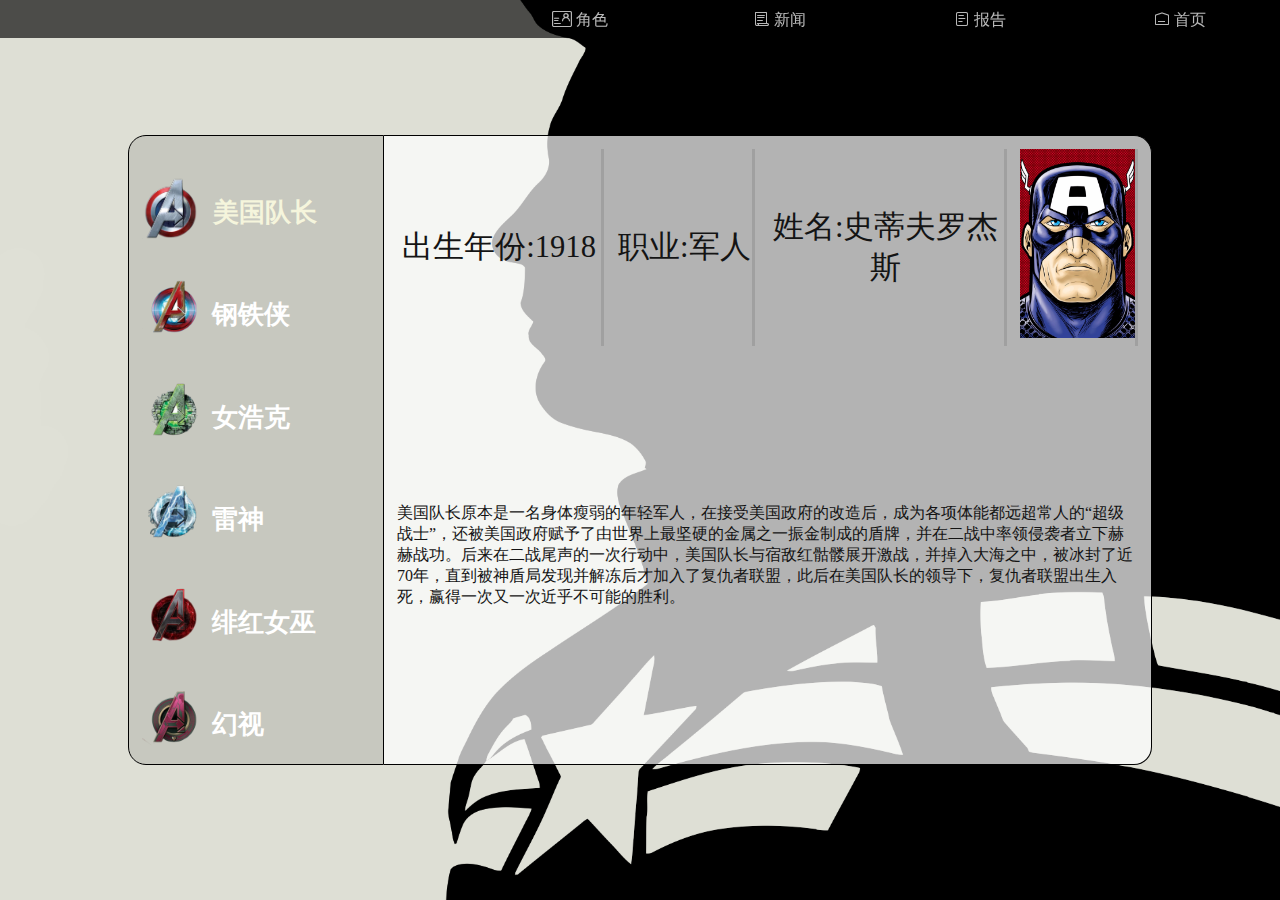
==== avengers.html @ 7fb4d600 "Add files via upload" ====
<!DOCTYPE html>
<html>
    <head>
        <meta charset="utf-8">
        <meta name="viewport" content="width=device-width, initial-scale=1.0" />
        <link rel="shortcut icon" href="./icons/favicon.ico" />
        <link rel="stylesheet" href="./css/font/iconfont.css" />
        <link rel="stylesheet" href="./css/Avengers.css" />
        <title>Avengers</title>
    </head>
    <body>
        <header id="top">
            <nav >
                <ul class="nav">
                    <li class="clear">
                        <a href="index.html">
                            <span class="iconfont iconfont-index"></span>
                            首页
                        </a>
                    </li>
                    <li class="clear">
                        <a href="report.html">
                            <span class="iconfont iconfont-report"></span>
                            报告
                        </a>
                    </li>
                    <li class="clear">
                        <a href="news.html">
                            <span class="iconfont iconfont-news"></span>
                            新闻
                        </a>
                    </li>
                    <li class="clear erji">
                        <a>
                            <span class="iconfont iconfont-id"></span>
                            角色
                        </a>
                        <div class="nav2">
                            <ul>
                                <li>
                                    <a href="avengers.html">
                                        <span class="iconfont iconfont-id"></span>
                                        复仇者
                                    </a>
                                </li>
                                <li>
                                    <a href="otherhero.html">
                                        <span class="iconfont iconfont-id"></span>
                                        其他英雄
                                    </a>
                                </li>
                            </ul>
                        </div>
                    </li>
                </ul>
            </nav>
        </header>
        <main>
            <div class="captain" ID="first">
                    <table class="name">
                        <tbody>
                            <tr>
                                <td>
                                    <button class="active">
                                        <img src="./icons/美队.jpg">
                                       <span>美国队长</span>
                                    </button>
                                </td>
                            </tr>
                            <tr>
                                <td>
                                    <button onclick="display1()">
                                        <img src="./icons/铁人.jpg">
                                        <span>钢铁侠</span>
                                    </button>
                                </td>
                            </tr>
                            <tr>
                                <td>
                                    <button onclick="display2()">
                                        <img src="./icons/浩克.jpg">
                                        <span>女浩克</span>
                                    </button>
                                </td>
                            </tr>
                            <tr>
                                <td>
                                    <button onclick="display3()">
                                        <img src="./icons/雷神.jpg">
                                        <span>雷神</span>
                                    </button>
                                </td>
                            </tr>
                            <tr>
                                <td>
                                    <button onclick="display4()">
                                        <img src="./icons/女巫.jpg">
                                        <span>绯红女巫</span>
                                    </button>
                                </td>
                            </tr>
                            <tr>
                                <td>
                                    <button onclick="display5()">
                                        <img src="./icons/幻视.jpg">
                                        <span>幻视</span>
                                    </button>
                                </td>
                            </tr>
                        </tbody>
                    </table>
                    <table class="information">
                        <tbody style="width:100%">
                            <tr style="height: 30%;width: 1em;" class="firstline">
                                <td style="width: 30%;">
                                    <span>出生年份:1918</span>
                                </td>
                                <td style="width: 20%;">
                                    <span>职业:军人</span>
                                </td>
                                <td style="width: 35%;">
                                    <span>姓名:史蒂夫罗杰斯</span>
                                </td>
                                <td style="width: 15%;">
                                    <img src="./images/美国队长.jpg">
                                </td>
                            </tr>
                            <tr style="height: 70%;width: 100%;">
                                <td colspan="4">美国队长原本是一名身体瘦弱的年轻军人，在接受美国政府的改造后，成为各项体能都远超常人的“超级战士”，还被美国政府赋予了由世界上最坚硬的金属之一振金制成的盾牌，并在二战中率领侵袭者立下赫赫战功。后来在二战尾声的一次行动中，美国队长与宿敌红骷髅展开激战，并掉入大海之中，被冰封了近70年，直到被神盾局发现并解冻后才加入了复仇者联盟，此后在美国队长的领导下，复仇者联盟出生入死，赢得一次又一次近乎不可能的胜利。</td>
                            </tr>
                        </tbody>
                    </table>
            </div>
            <div class="ironman" ID="second">
                <table class="name">
                    <tbody>
                        <tr>
                            <td>
                                <button onclick="display21()">
                                    <img src="./icons/美队.jpg">
                                   <span>美国队长</span>
                                </button>
                            </td>
                        </tr>
                        <tr>
                            <td>
                                <button class="active">
                                    <img src="./icons/铁人.jpg">
                                    <span>钢铁侠</span>
                                </button>
                            </td>
                        </tr>
                        <tr>
                            <td>
                                <button onclick="display22()">
                                    <img src="./icons/浩克.jpg">
                                    <span>女浩克</span>
                                </button>
                            </td>
                        </tr>
                        <tr>
                            <td>
                                <button onclick="display23()">
                                    <img src="./icons/雷神.jpg">
                                    <span>雷神</span>
                                </button>
                            </td>
                        </tr>
                        <tr>
                            <td>
                                <button onclick="display24()">
                                    <img src="./icons/女巫.jpg">
                                    <span>绯红女巫</span>
                                </button>
                            </td>
                        </tr>
                        <tr>
                            <td>
                                <button onclick="display25()">
                                    <img src="./icons/幻视.jpg">
                                    <span>幻视</span>
                                </button>
                            </td>
                        </tr>
                    </tbody>
                </table>
                <table class="information">
                    <tbody style="width:100%">
                        <tr style="height: 30%;width: 1em;" class="firstline">
                            <td style="width: 30%;">
                                <span>出生年份:1970</span>
                            </td>
                            <td style="width: 20%;">
                                <span>职业:CEO</span>
                            </td>
                            <td style="width: 35%;">
                                <span>姓名:托尼·史塔克</span>
                            </td>
                            <td style="width: 15%;">
                                <img src="./images/钢铁侠.jpg">
                            </td>
                        </tr>
                        <tr style="height: 70%;width: 100%;">
                            <td colspan="4">托尼·史塔克是斯塔克工业的董事长，从父亲霍华德·斯塔克那里接手了庞大的家业，以他独特的生活方式与其聪明才智及天才发明家闻名。斯塔克曾是世界顶尖的武器制造商，一次与死亡擦肩而过的经历迫使他重新思考自身的价值，并最终意识到可以把自己惊人的天分用在更好的事情上。在此之后他制造出了极为先进的钢铁侠盔甲。</td>
                        </tr>
                    </tbody>
                </table>
                </div>
                <div class="shehulk" ID="third">
                    <table class="name">
                        <tbody>
                            <tr>
                                <td>
                                    <button onclick="display31()">
                                        <img src="./icons/美队.jpg">
                                       <span>美国队长</span>
                                    </button>
                                </td>
                            </tr>
                            <tr>
                                <td>
                                    <button onclick="display32()">
                                        <img src="./icons/铁人.jpg">
                                        <span>钢铁侠</span>
                                    </button>
                                </td>
                            </tr>
                            <tr>
                                <td>
                                    <button class="active">
                                        <img src="./icons/浩克.jpg">
                                        <span>女浩克</span>
                                    </button>
                                </td>
                            </tr>
                            <tr>
                                <td>
                                    <button onclick="display33()">
                                        <img src="./icons/雷神.jpg">
                                        <span>雷神</span>
                                    </button>
                                </td>
                            </tr>
                            <tr>
                                <td>
                                    <button onclick="display34()">
                                        <img src="./icons/女巫.jpg">
                                        <span>绯红女巫</span>
                                    </button>
                                </td>
                            </tr>
                            <tr>
                                <td>
                                    <button onclick="display35()">
                                        <img src="./icons/幻视.jpg">
                                        <span>幻视</span>
                                    </button>
                                </td>
                            </tr>
                        </tbody>
                    </table>
                    <table class="information">
                        <tbody style="width:100%">
                            <tr style="height: 30%;width: 1em;" class="firstline">
                                <td style="width: 30%;">
                                    <span>出生年份:1980</span>
                                </td>
                                <td style="width: 20%;">
                                    <span>职业:律师</span>
                                </td>
                                <td style="width: 35%;">
                                    <span>姓名:珍妮佛·沃尔特斯</span>
                                </td>
                                <td style="width: 15%;">
                                    <img src="./images/女浩克.png">
                                </td>
                            </tr>
                            <tr style="height: 70%;width: 100%;">
                                <td colspan="4">珍妮佛·苏珊·沃尔特斯是绿巨人—布鲁斯·班纳的表妹，一位洛杉矶女律师。她的父亲则是洛城的一名警官。作为刑事律师的她整天生活在危险中，黑帮为阻止詹妮弗上庭辩护而开枪射杀她，受重伤的她急需输血，碰巧布鲁斯·班纳在洛杉矶，因血库缺血所以他紧急给詹妮弗输了自己被伽马射线辐射的血，由此詹妮弗的DNA也产生了突变，有了变身能力，而成为女浩克。</td>
                            </td>
                            </tr>
                        </tbody>
                    </table>
                </div>
                <div class="thor" ID="fourth">
                    <table class="name">
                        <tbody>
                            <tr>
                                <td>
                                    <button onclick="display41()">
                                        <img src="./icons/美队.jpg">
                                       <span>美国队长</span>
                                    </button>
                                </td>
                            </tr>
                            <tr>
                                <td>
                                    <button onclick="display42()">
                                        <img src="./icons/铁人.jpg">
                                        <span>钢铁侠</span>
                                    </button>
                                </td>
                            </tr>
                            <tr>
                                <td>
                                    <button onclick="display43()">
                                        <img src="./icons/浩克.jpg">
                                        <span>女浩克</span>
                                    </button>
                                </td>
                            </tr>
                            <tr>
                                <td>
                                    <button class="active">
                                        <img src="./icons/雷神.jpg">
                                        <span>雷神</span>
                                    </button>
                                </td>
                            </tr>
                            <tr>
                                <td>
                                    <button onclick="display44()">
                                        <img src="./icons/女巫.jpg">
                                        <span>绯红女巫</span>
                                    </button>
                                </td>
                            </tr>
                            <tr>
                                <td>
                                    <button onclick="display45()">
                                        <img src="./icons/幻视.jpg">
                                        <span>幻视</span>
                                    </button>
                                </td>
                            </tr>
                        </tbody>
                    </table>
                    <table class="information">
                        <tbody style="width:100%">
                            <tr style="height: 30%;width: 1em;" class="firstline">
                                <td style="width: 30%;">
                                    <span>出生年份:不详</span>
                                </td>
                                <td style="width: 20%;">
                                    <span>职业:无</span>
                                </td>
                                <td style="width: 35%;">
                                    <span>姓名:索尔·奥丁森</span>
                                </td>
                                <td style="width: 15%;">
                                    <img src="./images/雷神索尔.png">
                                </td>
                            </tr>
                            <tr style="height: 70%;width: 100%;">
                                <td colspan="4">一直以来，索尔都被认为具有大地母神盖亚的血统，而实际上，他是阿斯加德神王和变种人（凤凰宿主）的混血儿，故比其他的仙宫诸神更为强壮。他具有超凡的力量和速度，并且可以长时间地战斗而不感到疲劳。他可以不携带任何装备而自由进入深海和太空。拥有超人的力量、速度、耐力和防御力，可抵挡巨大的爆炸、撞击、华氏9000度的超高温及绝对零度以下的低温，并可抵抗魔法。地球上的武器几乎无法伤其分毫，托尔是漫威里屈指可数的强大角色。大多数时候，索尔在地球战斗时收敛自己的力量，以免对地球造成过大的破坏（或影响地球生物的选择和发展）。 索尔能够使用雷神之锤，在转动雷神之锤后飞行。他亦可用雷神之锤操纵天气和与风暴相关的一切元素（雷电、风雨和雪）。</td>
                            </td>
                            </tr>
                        </tbody>
                    </table>
                </div>
                <div class="witch" ID="fifth">
                    <table class="name">
                        <tbody>
                            <tr>
                                <td>
                                    <button onclick="display51()">
                                        <img src="./icons/美队.jpg">
                                       <span>美国队长</span>
                                    </button>
                                </td>
                            </tr>
                            <tr>
                                <td>
                                    <button onclick="display52()">
                                        <img src="./icons/铁人.jpg">
                                        <span>钢铁侠</span>
                                    </button>
                                </td>
                            </tr>
                            <tr>
                                <td>
                                    <button onclick="display53()">
                                        <img src="./icons/浩克.jpg">
                                        <span>女浩克</span>
                                    </button>
                                </td>
                            </tr>
                            <tr>
                                <td>
                                    <button onclick="display54()">
                                        <img src="./icons/雷神.jpg">
                                        <span>雷神</span>
                                    </button>
                                </td>
                            </tr>
                            <tr>
                                <td>
                                    <button class="active">
                                        <img src="./icons/女巫.jpg">
                                        <span>绯红女巫</span>
                                    </button>
                                </td>
                            </tr>
                            <tr>
                                <td>
                                    <button onclick="display55()">
                                        <img src="./icons/幻视.jpg">
                                        <span>幻视</span>
                                    </button>
                                </td>
                            </tr>
                        </tbody>
                    </table>
                    <table class="information">
                        <tbody style="width:100%">
                            <tr style="height: 30%;width: 1em;" class="firstline">
                                <td style="width: 30%;">
                                    <span>出生年份:1964</span>
                                </td>
                                <td style="width: 20%;">
                                    <span>职业:魔法师</span>
                                </td>
                                <td style="width: 35%;">
                                    <span>姓名:旺达·马克西莫夫</span>
                                </td>
                                <td style="width: 15%;">
                                    <img src="./images/绯红女巫.png">
                                </td>
                            </tr>
                            <tr style="height: 70%;width: 100%;">
                                <td colspan="4">绯红女巫旺达·马克西莫夫和快银皮特罗·马克西莫夫是一对双胞胎。他们曾加入万磁王的变种人兄弟会，但他们对万磁王的所作所为有很大的抵触。后改邪归正，加入复仇者联盟，成为美国队长的得力助手，共同打击邪恶。</td>
                            </td>
                            </tr>
                        </tbody>
                    </table>
                </div>
                <div class="vision" ID="sixth">
                    <table class="name">
                        <tbody>
                            <tr>
                                <td>
                                    <button onclick="display61()">
                                        <img src="./icons/美队.jpg">
                                       <span>美国队长</span>
                                    </button>
                                </td>
                            </tr>
                            <tr>
                                <td>
                                    <button onclick="display62()">
                                        <img src="./icons/铁人.jpg">
                                        <span>钢铁侠</span>
                                    </button>
                                </td>
                            </tr>
                            <tr>
                                <td>
                                    <button onclick="display63()">
                                        <img src="./icons/浩克.jpg">
                                        <span>女浩克</span>
                                    </button>
                                </td>
                            </tr>
                            <tr>
                                <td>
                                    <button onclick="display64()">
                                        <img src="./icons/雷神.jpg">
                                        <span>雷神</span>
                                    </button>
                                </td>
                            </tr>
                            <tr>
                                <td>
                                    <button onclick="display65()">
                                        <img src="./icons/女巫.jpg">
                                        <span>绯红女巫</span>
                                    </button>
                                </td>
                            </tr>
                            <tr>
                                <td>
                                    <button class="active">
                                        <img src="./icons/幻视.jpg">
                                        <span>幻视</span>
                                    </button>
                                </td>
                            </tr>
                        </tbody>
                    </table>
                    <table class="information">
                        <tbody style="width:100%">
                            <tr style="height: 30%;width: 1em;" class="firstline">
                                <td style="width: 30%;">
                                    <span>出生年份:1968</span>
                                </td>
                                <td style="width: 20%;">
                                    <span>职业:机器人管家</span>
                                </td>
                                <td style="width: 35%;">
                                    <span>姓名:幻视</span>
                                </td>
                                <td style="width: 15%;">
                                    <img src="./images/幻视.png">
                                </td>
                            </tr>
                            <tr style="height: 70%;width: 100%;">
                                <td colspan="4">奥创为了对付复仇者联盟，将二战超级英雄初代霹雳火改造成生化人，并且用神力人的脑波将之激活，命名为幻视。接着奥创就派幻视去对抗复仇者，起初幻视就如同普通机器人一样没有感情，只会服从奥创的命令，但在与复仇者战斗的日子中，他隐藏的人性令他背叛了奥创，加入了复仇者。</td>
                            </td>
                            </tr>
                        </tbody>
                    </table>
                </div>
        </main>
        <script>
            function display1() {
              document.getElementById("first").style.display = "none";
              document.getElementById("second").style.display = "block";
            }
            function display2() {
              document.getElementById("first").style.display = "none";
              document.getElementById("third").style.display = "block";
            }
            function display3() {
              document.getElementById("first").style.display = "none";
              document.getElementById("fourth").style.display = "block";
            }
            function display4() {
              document.getElementById("first").style.display = "none";
              document.getElementById("fifth").style.display = "block";
            }
            function display5() {
              document.getElementById("first").style.display = "none";
              document.getElementById("sixth").style.display = "block";
            }
            function display21() {
              document.getElementById("second").style.display = "none";
              document.getElementById("first").style.display = "block";
            }
            function display22() {
              document.getElementById("second").style.display = "none";
              document.getElementById("third").style.display = "block";
            }
            function display23() {
              document.getElementById("second").style.display = "none";
              document.getElementById("fourth").style.display = "block";
            }
            function display24() {
              document.getElementById("second").style.display = "none";
              document.getElementById("fifth").style.display = "block";
            }
            function display25() {
              document.getElementById("second").style.display = "none";
              document.getElementById("sixth").style.display = "block";
            }
            function display31() {
              document.getElementById("third").style.display = "none";
              document.getElementById("first").style.display = "block";
            }
            function display32() {
              document.getElementById("third").style.display = "none";
              document.getElementById("second").style.display = "block";
            }
            function display33() {
              document.getElementById("third").style.display = "none";
              document.getElementById("fourth").style.display = "block";
            }
            function display34() {
              document.getElementById("third").style.display = "none";
              document.getElementById("fifth").style.display = "block";
            }
            function display35() {
              document.getElementById("third").style.display = "none";
              document.getElementById("sixth").style.display = "block";
            }
            function display41() {
              document.getElementById("fourth").style.display = "none";
              document.getElementById("first").style.display = "block";
            }
            function display42() {
              document.getElementById("fourth").style.display = "none";
              document.getElementById("second").style.display = "block";
            }
            function display43() {
              document.getElementById("fourth").style.display = "none";
              document.getElementById("third").style.display = "block";
            }
            function display44() {
              document.getElementById("fourth").style.display = "none";
              document.getElementById("fifth").style.display = "block";
            }
            function display45() {
              document.getElementById("fourth").style.display = "none";
              document.getElementById("sixth").style.display = "block";
            }
            function display51() {
              document.getElementById("fifth").style.display = "none";
              document.getElementById("first").style.display = "block";
            }
            function display52() {
              document.getElementById("fifth").style.display = "none";
              document.getElementById("second").style.display = "block";
            }
            function display53() {
              document.getElementById("fifth").style.display = "none";
              document.getElementById("third").style.display = "block";
            }
            function display54() {
              document.getElementById("fifth").style.display = "none";
              document.getElementById("fourth").style.display = "block";
            }
            function display55() {
              document.getElementById("fifth").style.display = "none";
              document.getElementById("sixth").style.display = "block";
            }
            function display61() {
              document.getElementById("sixth").style.display = "none";
              document.getElementById("first").style.display = "block";
            }
            function display62() {
              document.getElementById("sixth").style.display = "none";
              document.getElementById("second").style.display = "block";
            }
            function display63() {
              document.getElementById("sixth").style.display = "none";
              document.getElementById("third").style.display = "block";
            }
            function display64() {
              document.getElementById("sixth").style.display = "none";
              document.getElementById("fourth").style.display = "block";
            }
            function display65() {
              document.getElementById("sixth").style.display = "none";
              document.getElementById("fifth").style.display = "block";
            }
        </script>
    </body>
</html>
---- css/font/iconfont.css ----
@font-face {
  font-family: "iconfont"; /* Project id 3860554 */
  src: url('iconfont.woff2?t=1673459533235') format('woff2'),
       url('iconfont.woff?t=1673459533235') format('woff'),
       url('iconfont.ttf?t=1673459533235') format('truetype');
}

.iconfont {
  font-family: "iconfont" !important;
  font-size: 16px;
  font-style: normal;
  -webkit-font-smoothing: antialiased;
  -moz-osx-font-smoothing: grayscale;
}

.icon-a-ziyuan529:before {
  content: "\e78d";
}

.icon-shenfenzhengming:before {
  content: "\e61e";
}

.icon-cz-qbdj:before {
  content: "\e804";
}

.icon-jibenziliao:before {
  content: "\e61f";
}

.icon-fenxiang:before {
  content: "\e607";
}

.icon-a-bianzu13-14:before {
  content: "\e614";
}

.icon-a-bianzu13-22:before {
  content: "\e615";
}

.icon-a-bianzu13-27:before {
  content: "\e616";
}

.icon-a-bianzu13-36:before {
  content: "\e617";
}

.icon-a-bianzu13-38:before {
  content: "\e618";
}

.icon-a-bianzu13-39:before {
  content: "\e619";
}

.icon-a-bianzu13-48:before {
  content: "\e61a";
}

.icon-a-bianzu13-49:before {
  content: "\e61b";
}

.icon-a-bianzu13-55:before {
  content: "\e61c";
}

.icon-a-bianzu13-32:before {
  content: "\e61d";
}
---- css/Avengers.css ----
* {
    box-sizing: border-box;
    margin:0;
    padding: 0;
}
ol,ul{
    list-style: none;
}
html{
    scroll-behavior: smooth;
}

.claer::after{
    content: '';
    height: 0;
    display: block;
    clear: both;
}
nav{
    display:block;
}
body header nav{
    position:fixed;
    width: 100%;
    height: 38px;
    top:0;
    background-color: rgba(0, 0, 0, 0.66);
    line-height: 38px;
    z-index: 100;
}
body header nav .nav{
    position:relative;
    text-align: center;
    height: 38px;
}
body header nav .nav li{
    width:18vw;
    max-width:200px;
    position: relative;
    height: 100%;
    float: right;
    color:rgb(230, 230, 230);
}
body header nav .nav li a{
    position: absolute;
    display: block;
    height: 38px;
    width: 100%;
    color:rgb(230, 230, 230);
    opacity: 0.8;
    z-index: 100;
    text-decoration: none;
}
body header nav .nav li a:hover{
    background-color: #fff;
    color:rgba(0, 0, 0, 0.8);
}
body header nav .nav li .nav2{
    position: absolute;
    top:100%;
    height: 38px;
    width: 100%;
    display:none;
}
.erji:hover .nav2{
    display:block;
}
body header nav .nav li .nav2 ul{
    height: 100%;
    width: 100%;
}
.nav2 ul li{
    background-color: rgba(0, 0, 0, 0.66);
    line-height: 38px;
    z-index: 100;
}

.iconfont-index:before{
    content: "\e615";
}
.iconfont-report:before{
    content: "\e607";
}
.iconfont-news:before{
    content: "\e804";
}
.iconfont-id:before{
    content: "\e78d";
}
body main>div{
    -webkit-background-size: cover;
    -o-background-size: cover;
    background-size: cover;
    width: 100%;
    height: 100vh;
}
body main .captain{
    background: url(../images/美国队长.png) no-repeat center center fixed;
}
body main .ironman{
    background: url(../images/钢铁侠.png) no-repeat center center fixed;
}
body main .shehulk{
    background: url(../images/shehulk.jpg) no-repeat  top center fixed;
}
body main .thor{
    background: url(../images/索尔.jpg) no-repeat  center center fixed;
}
body main .witch{
    background: url(../images/绯红女巫.jpg) no-repeat  bottom right fixed;
}
body main .vision{
    background: url(../images/幻视.jpg) fixed;
}
body main .name{
    border-color:rgb(0, 0, 0);
    border-collapse: separate;
    border-spacing: 1.5vh;
    width: 20vw;
    height: 70vh;
    border-width: 1px;
    border-style: solid;
    display: table;
    text-align: left;
    border-radius: 2vh 0 0 2vh ;
    color: rgb(255, 255, 255);
    position:absolute;
    left:10vw;
    top:15vh;
    background-color: rgb(0, 0, 0,0.1);
}
body main .name th, td button{
    width: 100%;
    height:100%;
    color: rgb(255, 255, 255);
    background-color: rgb(200, 200, 200,0);
    border: none;
    font-size: 2vw;
    font-weight: bolder;
    text-align: left;
}
body main .name th, td .active{
    color: beige;
}
body main button img{
    height:7vh;
    width:auto;
    transform: translateY(2vh);
}
body main .information{
    border-color:rgb(0, 0, 0);
    border-spacing: 1.5vh;
    width: 60vw;
    height: 70vh;
    border-width: 1px;
    border-style: solid;
    display: table;
    text-align: left;
    border-left: none;
    border-radius: 0 2vh 2vh 0 ;
    color: rgb(20, 20, 20);
    position:absolute;
    left:30vw;
    top:15vh;
    background-color: rgb(255, 255, 255,0.7);
}
body main .information  .firstline td{
    border-right-width: 3px;
    border-right-style: solid;
    border-color:rgb(132, 132, 132,0.4);
    font-size: 3.4vh;
    text-align: center;
}
body main .information td img{
    height:21vh;
    width:9vw;
}


body main #first{
    display: block;
}
body main #second{
    display: none;
}
body main #third{
    display: none;
}
body main #fourth{
    display: none;
}
body main #fifth{
    display: none;
}
body main #sixth{
    display: none;
}
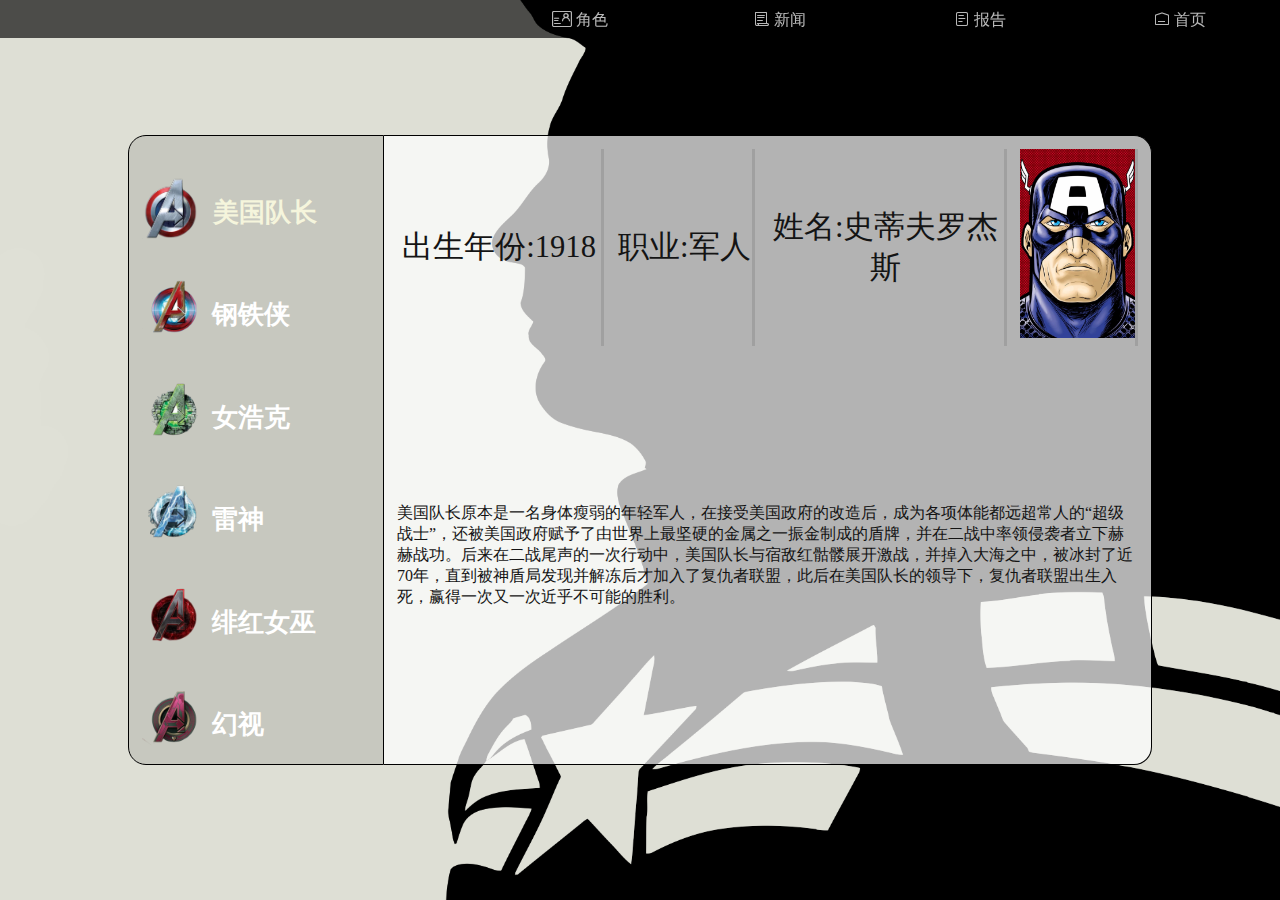
==== commit eba547b3: "Add files via upload" ====
--- a/avengers.html
+++ b/avengers.html
@@ -424,7 +424,7 @@
                                     <span>姓名:旺达·马克西莫夫</span>
                                 </td>
                                 <td style="width: 15%;">
-                                    <img src="./images/绯红女巫.png">
+                                    <img src="./images/绯红女巫.jpg">
                                 </td>
                             </tr>
                             <tr style="height: 70%;width: 100%;">
--- a/css/Avengers.css
+++ b/css/Avengers.css
@@ -107,7 +107,7 @@
     background: url(../images/索尔.jpg) no-repeat  center center fixed;
 }
 body main .witch{
-    background: url(../images/绯红女巫.jpg) no-repeat  bottom right fixed;
+    background: url(../images/绯红女巫1.jpg) no-repeat  bottom right fixed;
 }
 body main .vision{
     background: url(../images/幻视.jpg) fixed;
